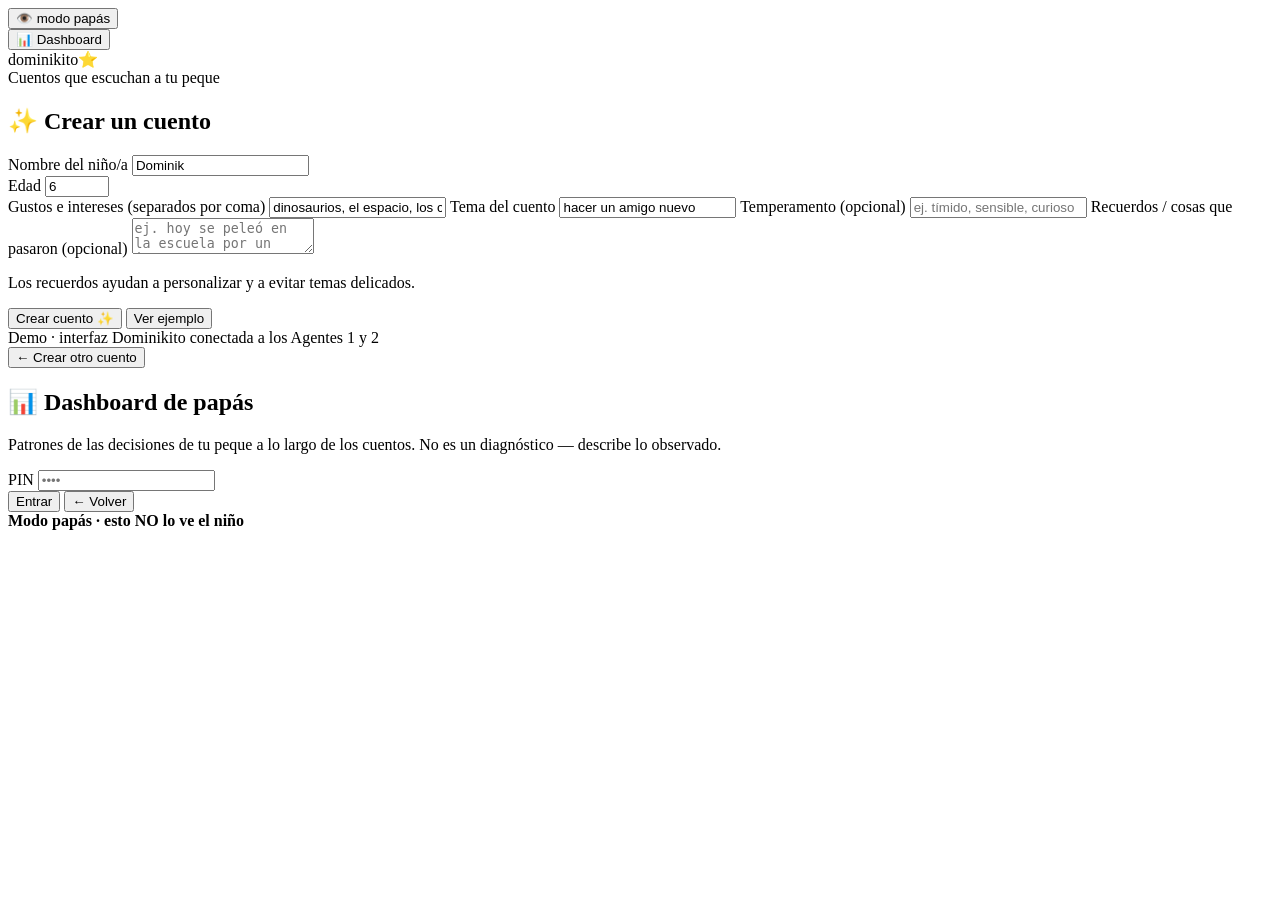
==== backend/web/pages/app.html @ c02b9119 "mix: mix emma" ====
<!doctype html>
<html lang="es">
<head>
  <meta charset="utf-8">
  <meta name="viewport" content="width=device-width,initial-scale=1">
  <title>dominikito</title>
  <link rel="icon" href="/assets/favicon.png">
  <link rel="preconnect" href="https://fonts.googleapis.com">
  <link href="https://fonts.googleapis.com/css2?family=Baloo+2:wght@600;800&family=Nunito:wght@600;700;800&display=swap" rel="stylesheet">
  <link rel="stylesheet" href="/static/styles.css">
</head>
<body>
  <div class="devbar"><button onclick="toggleDev()">👁️ modo papás</button></div>
  <div class="parentbar"><button onclick="showDashboardLogin()">📊 Dashboard</button></div>

  <div class="wrap">
    <header>
      <!-- logo.png (si existe); si no, cae al wordmark de texto -->
      <img class="logo-img" src="/assets/logo.png" alt="dominikito"
           onerror="var t=document.getElementById('wordmark-text'); if(t){t.style.display='block';} this.remove();">
      <div class="wordmark" id="wordmark-text" style="display:none">
        <span class="b">d</span><span class="b">o</span><span class="g">m</span><span class="g">i</span><span class="g">n</span><span class="g">i</span><span class="g">k</span><span class="y">i</span><span class="o">t</span><span class="y">o</span><span class="star">⭐</span>
      </div>
      <div class="sub" id="subtitle">Cuentos que escuchan a tu peque</div>
    </header>

    <!-- Pantalla 1: crear cuento (padres) -->
    <section id="screen-create" class="screen active">
      <img class="mascot" src="/assets/mascot.png" alt="" onerror="this.remove()">
      <div class="card">
        <h2>✨ Crear un cuento</h2>
        <div class="row">
          <div>
            <label>Nombre del niño/a</label>
            <input id="f-name" value="Dominik" />
          </div>
          <div>
            <label>Edad</label>
            <input id="f-age" type="number" min="2" max="12" step="0.5" value="6" />
          </div>
        </div>
        <label>Gustos e intereses (separados por coma)</label>
        <input id="f-likes" value="dinosaurios, el espacio, los cohetes" />
        <label>Tema del cuento</label>
        <input id="f-theme" value="hacer un amigo nuevo" />
        <label>Temperamento (opcional)</label>
        <input id="f-temp" placeholder="ej. tímido, sensible, curioso" />
        <label>Recuerdos / cosas que pasaron (opcional)</label>
        <textarea id="f-events" placeholder="ej. hoy se peleó en la escuela por un juguete"></textarea>
        <p class="hint">Los recuerdos ayudan a personalizar y a evitar temas delicados.</p>
        <div class="actions">
          <button class="btn primary" onclick="createStory()">Crear cuento ✨</button>
          <button class="btn ghost" onclick="loadSample()">Ver ejemplo</button>
        </div>
        <div id="create-err" class="err"></div>
      </div>
      <div class="note">Demo · interfaz Dominikito conectada a los Agentes 1 y 2</div>
    </section>

    <!-- Pantalla 2: lector del niño -->
    <section id="screen-reader" class="screen">
      <div id="reader"></div>
      <div class="actions">
        <button class="btn ghost" onclick="backToCreate()">← Crear otro cuento</button>
      </div>
    </section>

    <!-- Pantalla 3: dashboard de padres (protegido con PIN) -->
    <section id="screen-dashboard" class="screen">
      <div class="card" id="dash-login">
        <h2>📊 Dashboard de papás</h2>
        <p class="hint">Patrones de las decisiones de tu peque a lo largo de los cuentos. No es un
          diagnóstico — describe lo observado.</p>
        <label>PIN</label>
        <input id="dash-pin" type="password" placeholder="••••" />
        <div class="actions">
          <button class="btn primary" onclick="dashLogin()">Entrar</button>
          <button class="btn ghost" onclick="backToCreate()">← Volver</button>
        </div>
        <div id="dash-err" class="err"></div>
      </div>
      <div id="dash-content" style="display:none">
        <div class="card">
          <label>Niño/a</label>
          <select id="dash-child" onchange="loadChildDashboard(this.value)"></select>
        </div>
        <div id="dash-trends"></div>
        <div class="actions"><button class="btn ghost" onclick="backToCreate()">← Volver</button></div>
      </div>
    </section>
  </div>

  <div class="devlog" id="devlog">
    <b>Modo papás · esto NO lo ve el niño</b>
    <div id="devlog-body"></div>
  </div>

  <script src="/static/app.js"></script>
</body>
</html>
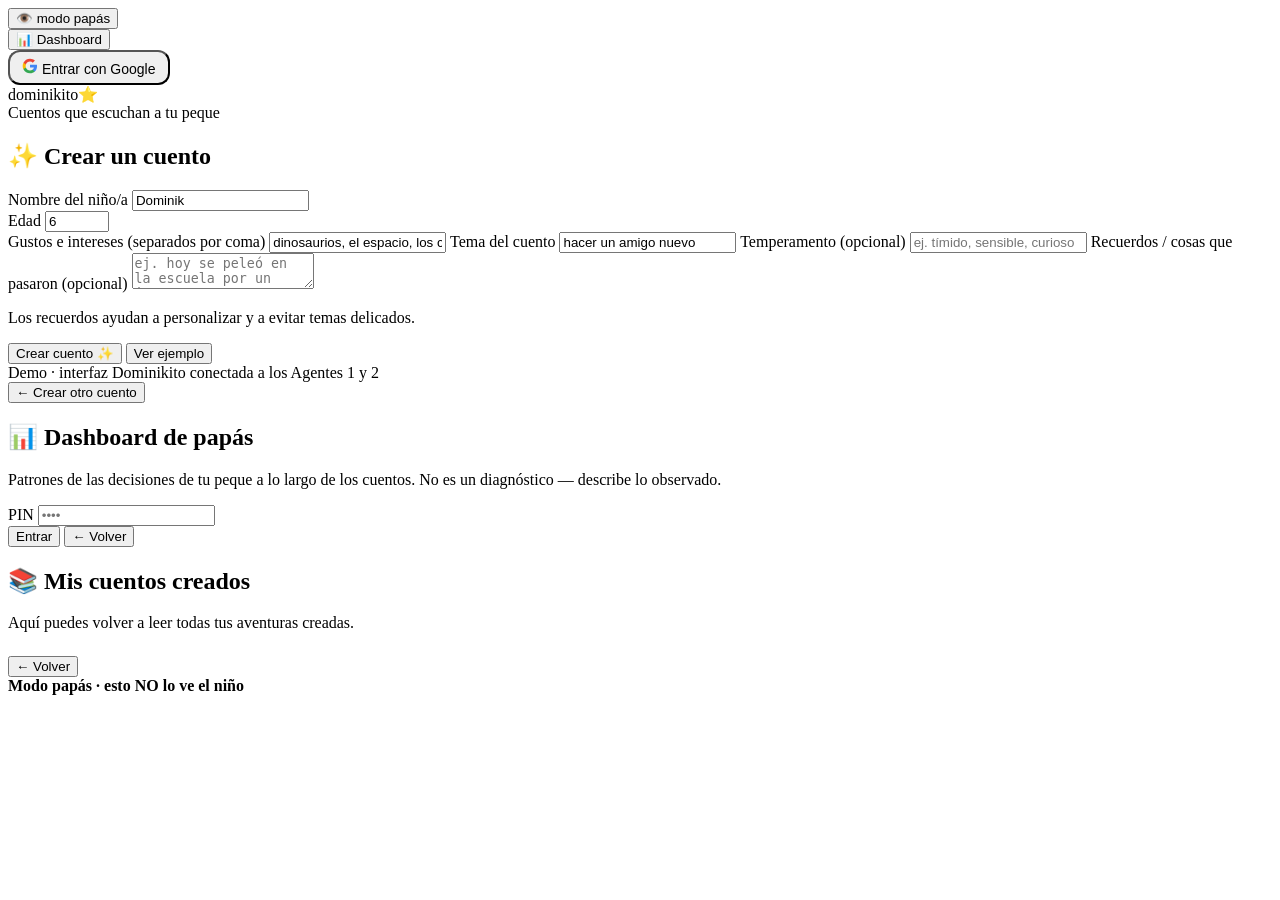
==== commit 3a47d3b4: "Fix dash" ====
--- a/backend/web/pages/app.html
+++ b/backend/web/pages/app.html
@@ -7,13 +7,32 @@
   <link rel="icon" href="/assets/favicon.png">
   <link rel="preconnect" href="https://fonts.googleapis.com">
   <link href="https://fonts.googleapis.com/css2?family=Baloo+2:wght@600;800&family=Nunito:wght@600;700;800&display=swap" rel="stylesheet">
-  <link rel="stylesheet" href="/static/styles.css">
+  <link rel="stylesheet" href="/static/styles.css?v=9">
 </head>
 <body>
   <div class="devbar"><button onclick="toggleDev()">👁️ modo papás</button></div>
   <div class="parentbar"><button onclick="showDashboardLogin()">📊 Dashboard</button></div>
 
   <div class="wrap">
+    <div class="user-header-wrap" id="user-header" style="display: none;">
+      <div class="user-badge">
+        <img class="user-avatar" id="user-avatar-img" src="" alt="avatar">
+        <span class="user-name" id="user-name-span"></span>
+      </div>
+      <button class="btn btn-logout" id="logout-btn">Cerrar sesión</button>
+    </div>
+    <div class="user-header-wrap" id="user-header-anonymous">
+      <button class="btn-google" id="login-btn-app" style="font-size: 14px; padding: 6px 12px; border-radius: 12px;">
+        <svg viewBox="0 0 24 24" style="width:16px;height:16px;" xmlns="http://www.w3.org/2000/svg">
+          <path d="M22.56 12.25c0-.78-.07-1.53-.2-2.25H12v4.26h5.92c-.26 1.37-1.04 2.53-2.21 3.31v2.77h3.57c2.08-1.92 3.28-4.74 3.28-8.09z" fill="#4285F4"/>
+          <path d="M12 23c2.97 0 5.46-.98 7.28-2.66l-3.57-2.77c-.98.66-2.23 1.06-3.71 1.06-2.86 0-5.29-1.93-6.16-4.53H2.18v2.84C3.99 20.53 7.7 23 12 23z" fill="#34A853"/>
+          <path d="M5.84 14.09c-.22-.66-.35-1.36-.35-2.09s.13-1.43.35-2.09V7.06H2.18C1.43 8.55 1 10.22 1 12s.43 3.45 1.18 4.94l2.85-2.22.81-.63z" fill="#FBBC05"/>
+          <path d="M12 5.38c1.62 0 3.06.56 4.21 1.64l3.15-3.15C17.45 2.09 14.97 1 12 1 7.7 1 3.99 3.47 2.18 7.06l3.66 2.84c.87-2.6 3.3-4.52 6.16-4.52z" fill="#EA4335"/>
+        </svg>
+        Entrar con Google
+      </button>
+    </div>
+
     <header>
       <!-- logo.png (si existe); si no, cae al wordmark de texto -->
       <img class="logo-img" src="/assets/logo.png" alt="dominikito"
@@ -51,6 +70,7 @@
         <div class="actions">
           <button class="btn primary" onclick="createStory()">Crear cuento ✨</button>
           <button class="btn ghost" onclick="loadSample()">Ver ejemplo</button>
+          <button class="btn" style="background:var(--purple); display: none;" id="btn-show-history" onclick="showHistoryScreen()">Mis cuentos 📚</button>
         </div>
         <div id="create-err" class="err"></div>
       </div>
@@ -88,6 +108,20 @@
         <div class="actions"><button class="btn ghost" onclick="backToCreate()">← Volver</button></div>
       </div>
     </section>
+
+    <!-- Pantalla 4: Historial de cuentos -->
+    <section id="screen-history" class="screen">
+      <div class="card">
+        <h2>📚 Mis cuentos creados</h2>
+        <p class="hint">Aquí puedes volver a leer todas tus aventuras creadas.</p>
+        <div id="history-list" class="history-grid">
+          <!-- Se llena dinámicamente -->
+        </div>
+        <div class="actions" style="margin-top: 24px;">
+          <button class="btn ghost" onclick="backToCreate()">← Volver</button>
+        </div>
+      </div>
+    </section>
   </div>
 
   <div class="devlog" id="devlog">
@@ -95,6 +129,6 @@
     <div id="devlog-body"></div>
   </div>
 
-  <script src="/static/app.js"></script>
+  <script type="module" src="/static/app.js?v=9"></script>
 </body>
 </html>
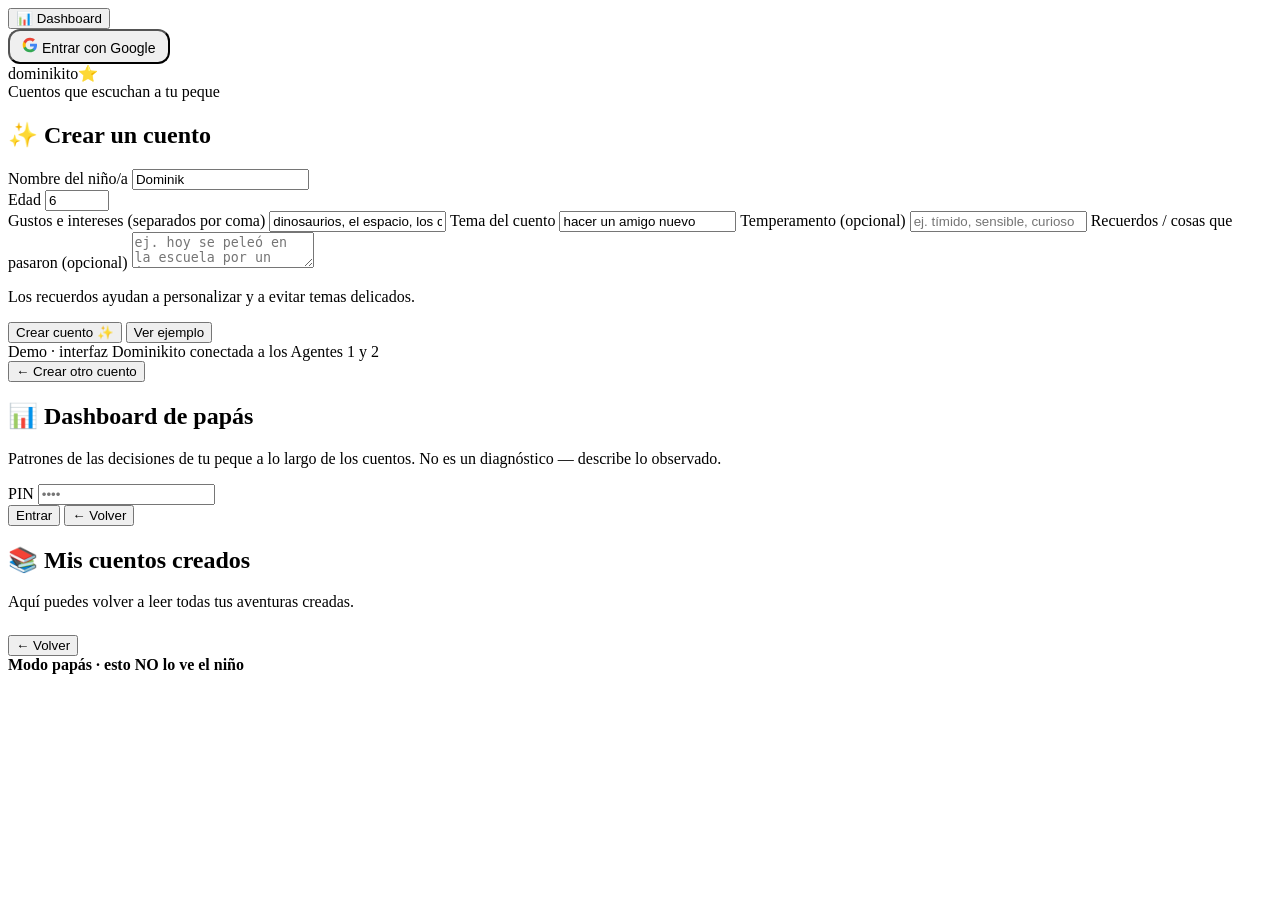
==== commit 4331f221: "Merge branch 'main' into specs" ====
--- a/backend/web/pages/app.html
+++ b/backend/web/pages/app.html
@@ -7,10 +7,9 @@
   <link rel="icon" href="/assets/favicon.png">
   <link rel="preconnect" href="https://fonts.googleapis.com">
   <link href="https://fonts.googleapis.com/css2?family=Baloo+2:wght@600;800&family=Nunito:wght@600;700;800&display=swap" rel="stylesheet">
-  <link rel="stylesheet" href="/static/styles.css?v=9">
+  <link rel="stylesheet" href="/static/styles.css?v=6">
 </head>
 <body>
-  <div class="devbar"><button onclick="toggleDev()">👁️ modo papás</button></div>
   <div class="parentbar"><button onclick="showDashboardLogin()">📊 Dashboard</button></div>
 
   <div class="wrap">
@@ -129,6 +128,6 @@
     <div id="devlog-body"></div>
   </div>
 
-  <script type="module" src="/static/app.js?v=9"></script>
+  <script type="module" src="/static/app.js?v=6"></script>
 </body>
 </html>
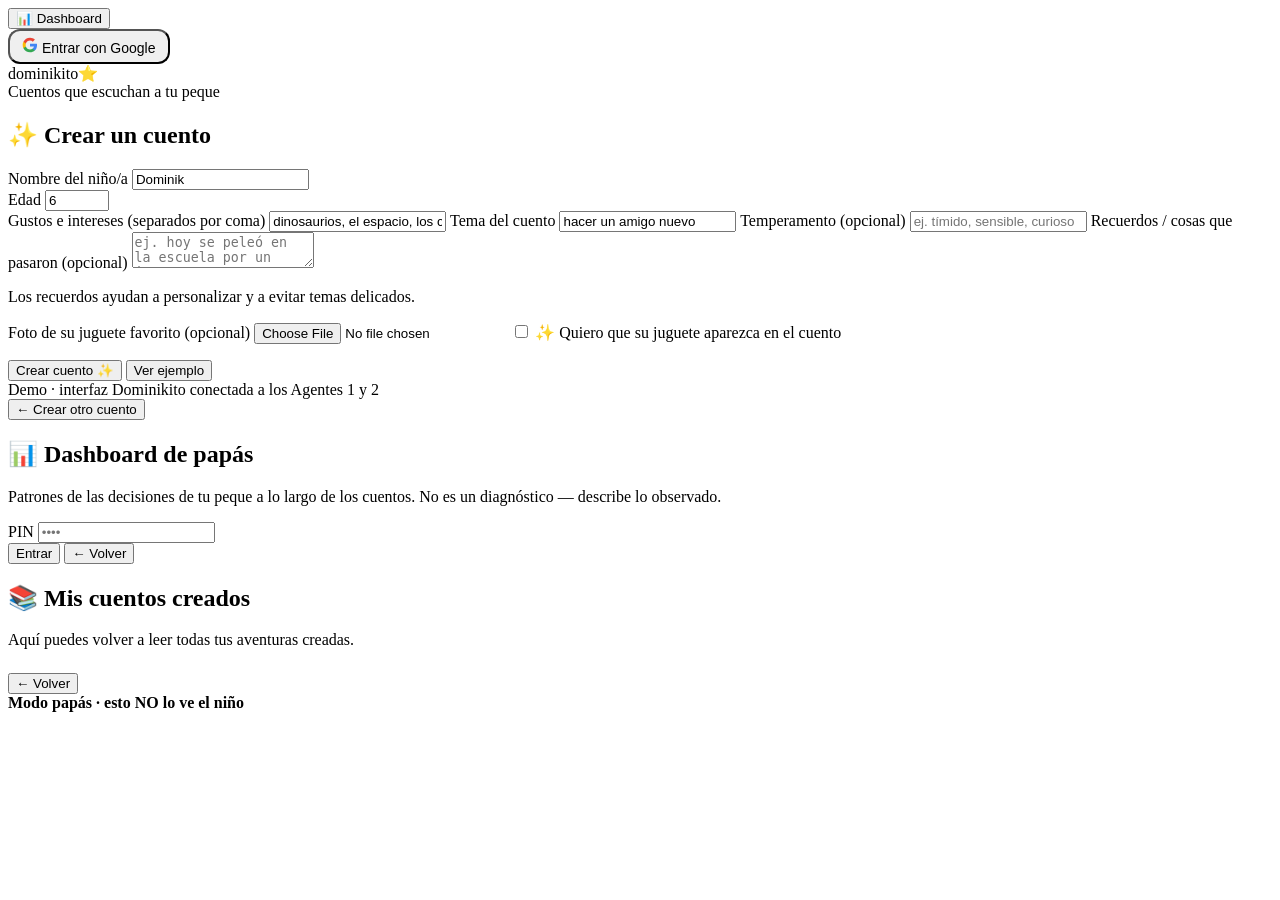
==== commit b6880014: "cargando fix" ====
--- a/backend/web/pages/app.html
+++ b/backend/web/pages/app.html
@@ -7,7 +7,7 @@
   <link rel="icon" href="/assets/favicon.png">
   <link rel="preconnect" href="https://fonts.googleapis.com">
   <link href="https://fonts.googleapis.com/css2?family=Baloo+2:wght@600;800&family=Nunito:wght@600;700;800&display=swap" rel="stylesheet">
-  <link rel="stylesheet" href="/static/styles.css?v=6">
+  <link rel="stylesheet" href="/static/styles.css?v=13">
 </head>
 <body>
   <div class="parentbar"><button onclick="showDashboardLogin()">📊 Dashboard</button></div>
@@ -66,6 +66,10 @@
         <label>Recuerdos / cosas que pasaron (opcional)</label>
         <textarea id="f-events" placeholder="ej. hoy se peleó en la escuela por un juguete"></textarea>
         <p class="hint">Los recuerdos ayudan a personalizar y a evitar temas delicados.</p>
+        <label>Foto de su juguete favorito (opcional)</label>
+        <input id="f-toy" type="file" accept="image/*" onchange="onToySelected(this)" />
+        <label class="check-row"><input id="f-toy-include" type="checkbox" /> ✨ Quiero que su juguete aparezca en el cuento</label>
+        <p class="hint" id="f-toy-status"></p>
         <div class="actions">
           <button class="btn primary" onclick="createStory()">Crear cuento ✨</button>
           <button class="btn ghost" onclick="loadSample()">Ver ejemplo</button>
@@ -128,6 +132,6 @@
     <div id="devlog-body"></div>
   </div>
 
-  <script type="module" src="/static/app.js?v=6"></script>
+  <script type="module" src="/static/app.js?v=13"></script>
 </body>
 </html>
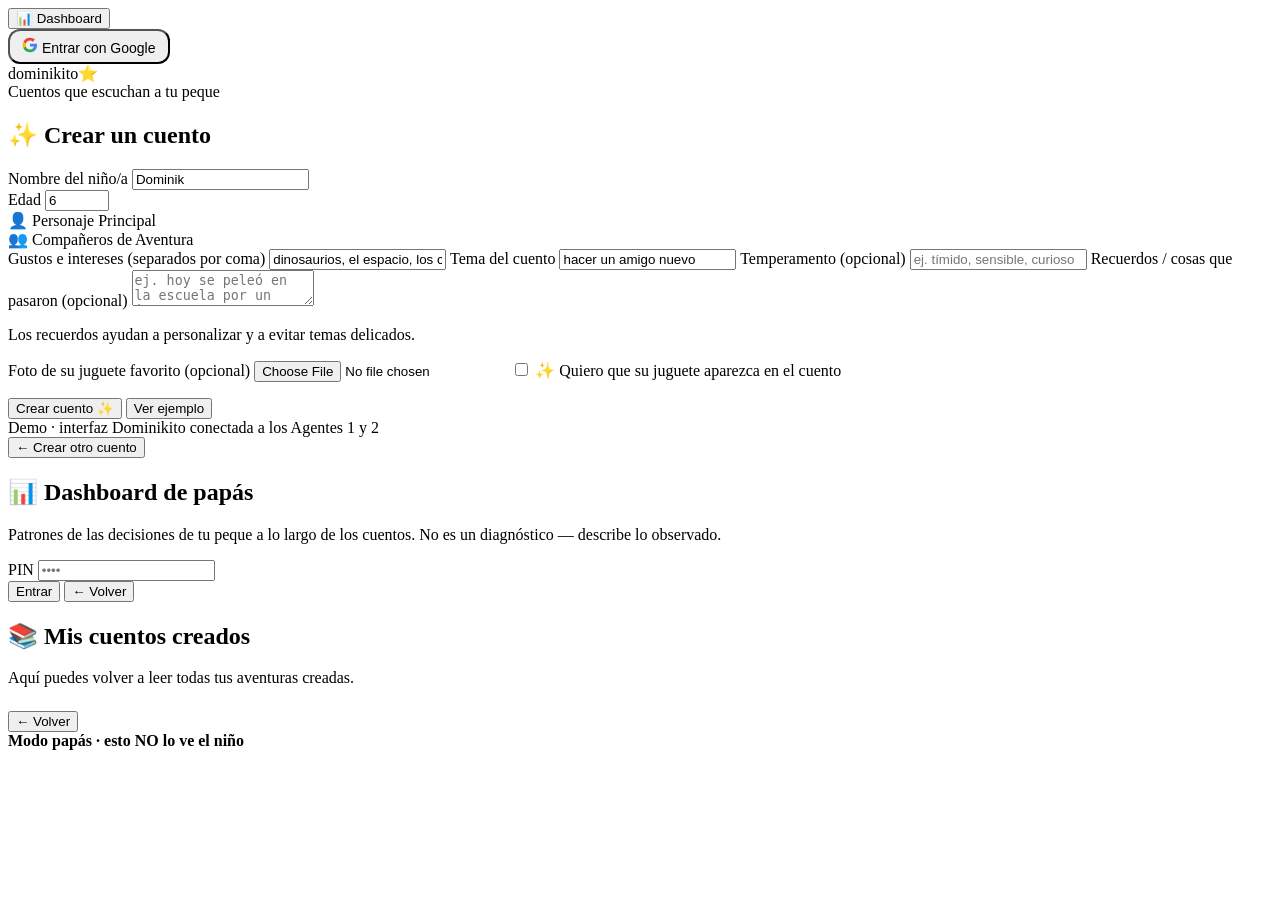
==== commit 98d49bbc: "Merge branch 'main' into characters and resolve conflicts by keeping both toy and character features" ====
--- a/backend/web/pages/app.html
+++ b/backend/web/pages/app.html
@@ -57,6 +57,17 @@
             <input id="f-age" type="number" min="2" max="12" step="0.5" value="6" />
           </div>
         </div>
+
+        <div class="char-section">
+          <label>👤 Personaje Principal</label>
+          <div class="character-grid" id="main-character-grid"></div>
+        </div>
+
+        <div class="char-section">
+          <label>👥 Compañeros de Aventura</label>
+          <div class="character-grid" id="secondary-characters-grid"></div>
+        </div>
+
         <label>Gustos e intereses (separados por coma)</label>
         <input id="f-likes" value="dinosaurios, el espacio, los cohetes" />
         <label>Tema del cuento</label>
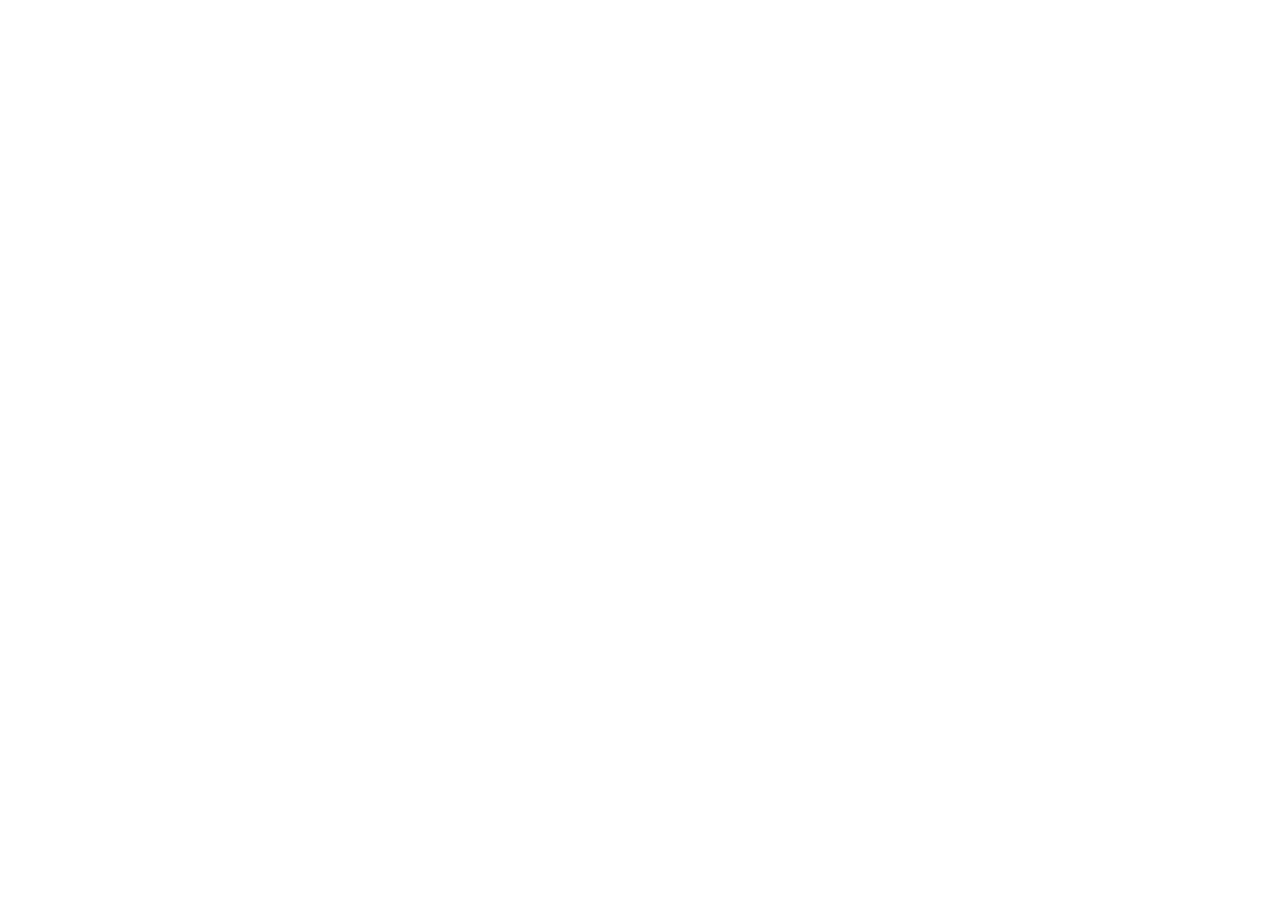
==== commit d7ed8e69: "Merge pull request #8 from waterboxdeveloper/improvements Improvements" ====
--- a/backend/web/pages/app.html
+++ b/backend/web/pages/app.html
@@ -9,8 +9,11 @@
   <link href="https://fonts.googleapis.com/css2?family=Baloo+2:wght@600;800&family=Nunito:wght@600;700;800&display=swap" rel="stylesheet">
   <link rel="stylesheet" href="/static/styles.css?v=13">
 </head>
-<body>
-  <div class="parentbar"><button onclick="showDashboardLogin()">📊 Dashboard</button></div>
+<body style="display: none;">
+  <div class="parentbar">
+    <button style="display: none;" id="btn-show-history" onclick="showHistoryScreen()">📚 Mis cuentos</button>
+    <button onclick="showDashboardLogin()">📊 Dashboard</button>
+  </div>
 
   <div class="wrap">
     <div class="user-header-wrap" id="user-header" style="display: none;">
@@ -84,7 +87,6 @@
         <div class="actions">
           <button class="btn primary" onclick="createStory()">Crear cuento ✨</button>
           <button class="btn ghost" onclick="loadSample()">Ver ejemplo</button>
-          <button class="btn" style="background:var(--purple); display: none;" id="btn-show-history" onclick="showHistoryScreen()">Mis cuentos 📚</button>
         </div>
         <div id="create-err" class="err"></div>
       </div>
